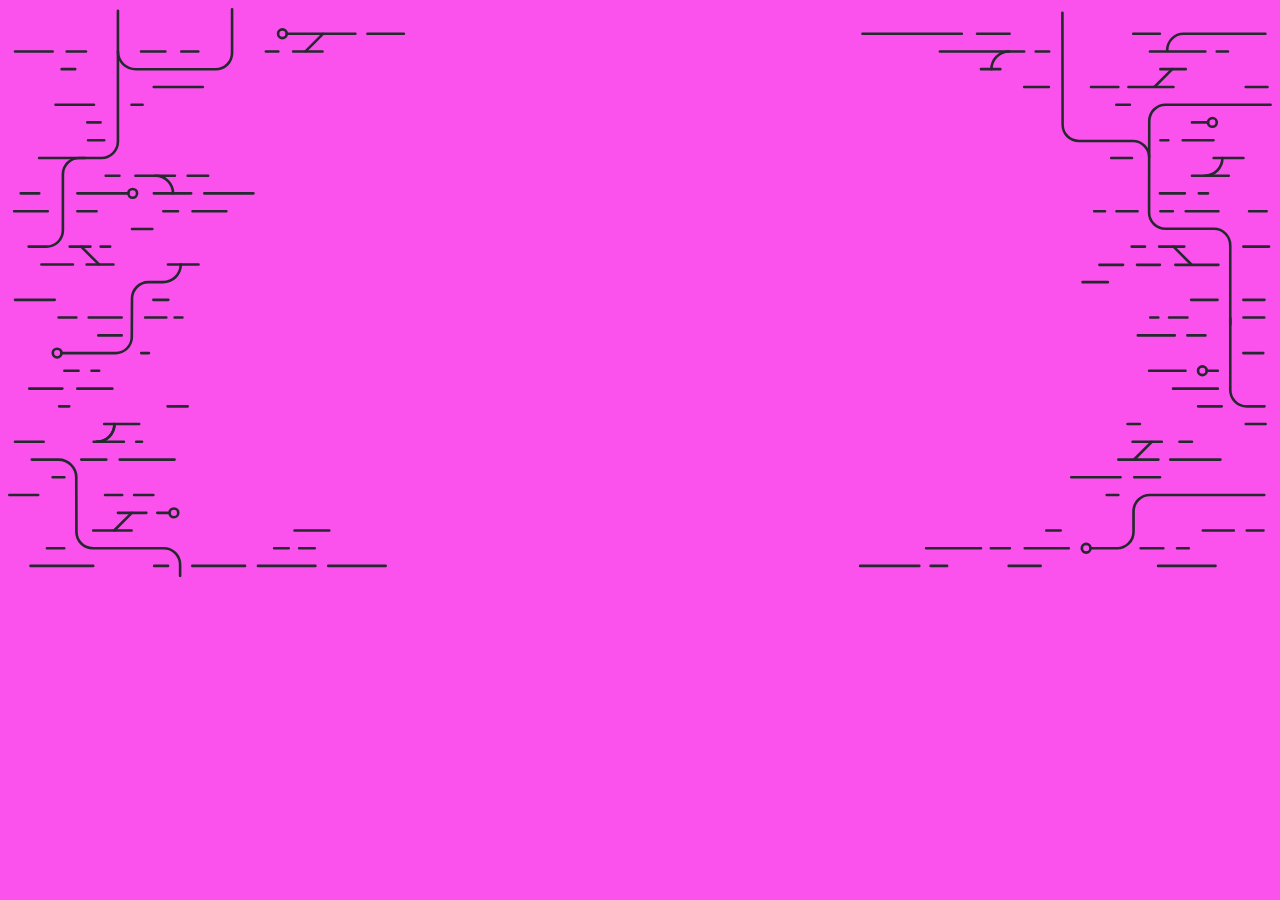
==== index.html @ 9a7858a4 "加入图片库" ====
<!DOCTYPE html>
<html lang="en">
<head>
    <meta charset="UTF-8">
    <meta name="viewport" content="width=device-width, initial-scale=1.0">
    <meta http-equiv="X-UA-Compatible" content="ie=edge">
    <title>Document</title>
    <style type="text/css">
        body{
            background-color: rgba(250, 44, 233, 0.822);
        }
    </style>
</head>
<body>
    <svg xmlns="http://www.w3.org/2000/svg" viewBox="0 0 1451.15 653.44"><path d="M101.96 499.47a1.5 1.5 0 1 1 0-3 18.74 18.74 0 0 0 18.72-18.72 1.5 1.5 0 0 1 3 0 21.75 21.75 0 0 1-21.72 21.72zM44.25 275.45H23.71a1.5 1.5 0 1 1 0-3h20.54a17.3 17.3 0 0 0 17.28-17.28v-64.24a20.3 20.3 0 0 1 20.28-20.28h25.63a17.3 17.3 0 0 0 17.28-17.28V3.16a1.5 1.5 0 0 1 3 0v150.23a20.3 20.3 0 0 1-20.28 20.28H81.8a17.3 17.3 0 0 0-17.28 17.28v64.24a20.3 20.3 0 0 1-20.27 20.26zM223.65 92.26h-56.28a1.5 1.5 0 1 1 0-3h56.28a1.5 1.5 0 0 1 0 3z" fill="#24292e"/><path d="M98.74 112.56H54.61a1.5 1.5 0 0 1 0-3h44.13a1.5 1.5 0 1 1 0 3zM154.55 112.56H141.8a1.5 1.5 0 1 1 0-3h12.75a1.5 1.5 0 1 1 0 3zM51.26 51.43H8.07a1.5 1.5 0 0 1-1.5-1.5 1.5 1.5 0 0 1 1.5-1.5h43.19a1.5 1.5 0 1 1 0 3zM89.55 51.43H67.37a1.5 1.5 0 1 1 0-3h22.18a1.5 1.5 0 0 1 0 3zM180.69 51.43h-27.88a1.5 1.5 0 1 1 0-3h27.88a1.5 1.5 0 0 1 0 3zM218.48 51.43h-19.51a1.5 1.5 0 1 1 0-3h19.51a1.5 1.5 0 0 1 0 3zM310.34 51.43h-14.27a1.5 1.5 0 1 1 0-3h14.29a1.5 1.5 0 1 1-.02 3zM361.07 51.43h-33.68a1.5 1.5 0 1 1 0-3h33.68a1.5 1.5 0 1 1 0 3zM77.12 71.73H61.61a1.5 1.5 0 0 1 0-3h15.51a1.5 1.5 0 1 1 0 3zM110.45 153.39h-18.5a1.5 1.5 0 1 1 0-3h18.5a1.5 1.5 0 0 1 0 3zM88.38 173.69H35.69a1.5 1.5 0 1 1 0-3h52.69a1.5 1.5 0 0 1 0 3zM106.26 132.86H91.07a1.5 1.5 0 0 1 0-3h15.19a1.5 1.5 0 0 1 0 3zM45.64 234.85H7.07a1.5 1.5 0 0 1-1.5-1.5 1.5 1.5 0 0 1 1.5-1.5h38.6a1.5 1.5 0 0 1-.03 3zM101.67 234.85h-22a1.5 1.5 0 1 1 0-3h22a1.5 1.5 0 0 1 0 3zM195.15 234.85h-16.83a1.5 1.5 0 0 1 0-3h16.83a1.5 1.5 0 0 1 0 3zM250.71 234.85h-38.83a1.5 1.5 0 1 1 0-3h38.82a1.5 1.5 0 1 1 .01 3zM165.67 255.15h-23.32a1.5 1.5 0 0 1 0-3h23.32a1.5 1.5 0 0 1 0 3zM127.91 194.02h-15.73a1.5 1.5 0 1 1 0-3h15.73a1.5 1.5 0 1 1 0 3zM191.63 194.02H146.3a1.5 1.5 0 0 1 0-3h45.33a1.5 1.5 0 1 1 0 3zM229.76 194.02H206.3a1.5 1.5 0 0 1 0-3h23.46a1.5 1.5 0 1 1 0 3zM138.16 214.32H79.62a1.5 1.5 0 1 1 0-3h58.54a1.5 1.5 0 1 1 0 3zM210.29 214.32h-42.85a1.5 1.5 0 1 1 0-3h42.85a1.5 1.5 0 0 1 0 3zM281.78 214.32H225.4a1.5 1.5 0 0 1 0-3h56.37a1.5 1.5 0 1 1 .01 3zM35.86 214.32H14.58a1.5 1.5 0 0 1 0-3h21.28a1.5 1.5 0 1 1 0 3zM74.54 295.98H38.37a1.5 1.5 0 0 1 0-3h36.17a1.5 1.5 0 0 1 0 3zM121.07 295.98H90.3a1.5 1.5 0 0 1 0-3h30.77a1.5 1.5 0 1 1 0 3zM218.74 295.98h-35.08a1.5 1.5 0 0 1 0-3h35.08a1.5 1.5 0 1 1 0 3zM94.68 275.45H70.85a1.5 1.5 0 1 1 0-3h23.83a1.5 1.5 0 0 1 0 3zM117.32 275.45h-11a1.5 1.5 0 0 1 0-3h11a1.5 1.5 0 0 1 0 3zM130.51 377.41h-26.8a1.5 1.5 0 0 1 0-3h26.81a1.5 1.5 0 0 1-.01 3zM161.82 397.71h-8.86a1.5 1.5 0 1 1 0-3h8.86a1.5 1.5 0 0 1 0 3zM53.64 336.58H8.07a1.5 1.5 0 0 1-1.5-1.5 1.5 1.5 0 0 1 1.5-1.5h45.6a1.5 1.5 0 1 1-.03 3zM184.07 336.58h-17.2a1.5 1.5 0 0 1 0-3h17.2a1.5 1.5 0 1 1 0 3zM78.46 356.88H58.07a1.5 1.5 0 1 1 0-3h20.39a1.5 1.5 0 1 1 0 3zM130.51 356.88H92.65a1.5 1.5 0 1 1 0-3h37.86a1.5 1.5 0 0 1 0 3zM181.73 356.88h-24.27a1.5 1.5 0 1 1 0-3h24.27a1.5 1.5 0 0 1 0 3zM200.26 356.88h-9a1.5 1.5 0 0 1 0-3h9a1.5 1.5 0 1 1 0 3zM119.81 438.54H79.58a1.5 1.5 0 0 1 0-3h40.23a1.5 1.5 0 0 1 0 3zM62.41 438.43h-38a1.5 1.5 0 0 1 0-3h38a1.5 1.5 0 0 1 0 3zM70.34 458.84H58.7a1.5 1.5 0 0 1 0-3h11.64a1.5 1.5 0 1 1 0 3zM206.3 458.84h-23.06a1.5 1.5 0 0 1 0-3h23.07a1.5 1.5 0 0 1-.01 3zM80.98 418.01H64.73a1.5 1.5 0 0 1 0-3h16.25a1.5 1.5 0 1 1 0 3zM104.64 418.01h-8.76a1.5 1.5 0 1 1 0-3h8.76a1.5 1.5 0 0 1 0 3zM197.62 653.43a1.5 1.5 0 0 1-1.5-1.5v-13a17.29 17.29 0 0 0-17.27-17.23l-81.4.08a20.28 20.28 0 0 1-20.38-20.18l-.19-57v-5.72A18.87 18.87 0 0 0 58.07 520H27.3a1.5 1.5 0 0 1 0-3h30.77a21.88 21.88 0 0 1 21.85 21.85v5.71l.19 57a17.28 17.28 0 0 0 17.27 17.24l81.4-.08a20.3 20.3 0 0 1 20.29 20.25v13a1.5 1.5 0 0 1-1.5 1.5zM112.87 520H84.14a1.5 1.5 0 1 1 0-3h28.73a1.5 1.5 0 0 1 0 3zM191.22 520h-63a1.5 1.5 0 0 1 0-3h63a1.5 1.5 0 1 1 0 3z" fill="#24292e"/><path d="M64.73 540.3H51.26a1.5 1.5 0 1 1 0-3h13.47a1.5 1.5 0 1 1 0 3zM150.62 479.17h-40.18a1.5 1.5 0 1 1 0-3h40.18a1.5 1.5 0 0 1 0 3zM40.97 499.47H8.07a1.5 1.5 0 0 1-1.5-1.5 1.5 1.5 0 0 1 1.5-1.5h32.9a1.5 1.5 0 1 1 0 3zM133.07 499.47H98.34a1.5 1.5 0 0 1 0-3h34.73a1.5 1.5 0 0 1 0 3zM153.87 499.47h-6.68a1.5 1.5 0 0 1 0-3h6.68a1.5 1.5 0 0 1 0 3zM158.85 581.09h-32.63a1.5 1.5 0 0 1 0-3h32.63a1.5 1.5 0 0 1 0 3zM184.94 581.09H171.4a1.5 1.5 0 1 1 0-3h13.54a1.5 1.5 0 1 1 0 3zM141.9 601.43H97.84a1.5 1.5 0 1 1 0-3h44.06a1.5 1.5 0 1 1 0 3zM34.62 560.6H1.5a1.5 1.5 0 0 1-1.5-1.5 1.5 1.5 0 0 1 1.5-1.5h33.12a1.5 1.5 0 0 1 0 3zM131.07 560.6h-19.61a1.5 1.5 0 0 1 0-3h19.61a1.5 1.5 0 1 1 0 3zM166.89 560.6h-22.11a1.5 1.5 0 1 1 0-3h22.11a1.5 1.5 0 1 1 0 3zM368.85 601.43h-39.86a1.5 1.5 0 1 1 0-3h39.86a1.5 1.5 0 0 1 0 3zM1338.07 92.26h-51.7a1.5 1.5 0 0 1 0-3h51.7a1.5 1.5 0 1 1 0 3zM1274.74 92.26h-31.33a1.5 1.5 0 0 1 0-3h31.33a1.5 1.5 0 0 1 0 3zM1194.99 92.26h-28.34a1.5 1.5 0 0 1 0-3h28.34a1.5 1.5 0 0 1 0 3zM1445.98 92.26h-24.91a1.5 1.5 0 0 1 0-3h24.94a1.5 1.5 0 1 1-.03 3zM1288.07 112.56h-15.6a1.5 1.5 0 0 1 0-3h15.6a1.5 1.5 0 0 1 0 3zM1374.64 51.43h-63.57a1.5 1.5 0 0 1 0-3h63.58a1.5 1.5 0 0 1-.01 3zM1195.33 51.43h-15.44a1.5 1.5 0 1 1 0-3h15.44a1.5 1.5 0 1 1 0 3zM1166.64 51.43h-96.75a1.5 1.5 0 1 1 0-3h96.75a1.5 1.5 0 0 1 0 3zM1400.65 51.43h-12.89a1.5 1.5 0 0 1 0-3h12.89a1.5 1.5 0 0 1 0 3zM1139.32 71.73h-22.25a1.5 1.5 0 1 1 0-3h22.27a1.5 1.5 0 0 1-.02 3zM1352.16 71.73h-29.09a1.5 1.5 0 0 1 0-3h29.09a1.5 1.5 0 0 1 0 3zM1322.48 31.09h-30.62a1.5 1.5 0 1 1 0-3h30.62a1.5 1.5 0 1 1 0 3zM1149.9 31.09h-37.33a1.5 1.5 0 1 1 0-3h37.32a1.5 1.5 0 0 1 .01 3zM1095.07 31.09h-114a1.5 1.5 0 0 1 0-3h114a1.5 1.5 0 1 1 0 3zM398.78 31.09h-78.71a1.5 1.5 0 1 1 0-3h78.74a1.5 1.5 0 1 1-.03 3zM454.5 31.09h-41.81a1.5 1.5 0 0 1 0-3h41.81a1.5 1.5 0 1 1 0 3zM1332.14 153.39h-9.07a1.5 1.5 0 1 1 0-3h9.07a1.5 1.5 0 0 1 0 3zM1383.99 153.39h-35.28a1.5 1.5 0 0 1 0-3h35.28a1.5 1.5 0 0 1 0 3zM1290.45 173.69h-23.81a1.5 1.5 0 0 1 0-3h23.81a1.5 1.5 0 0 1 0 3zM1418.42 173.69h-34.26a1.5 1.5 0 0 1 0-3h34.26a1.5 1.5 0 1 1 0 3zM1377.74 132.86h-18.43a1.5 1.5 0 0 1 0-3h18.43a1.5 1.5 0 0 1 0 3zM1259.49 234.85h-12.42a1.5 1.5 0 0 1 0-3h12.42a1.5 1.5 0 0 1 0 3zM1296.83 234.85h-24.17a1.5 1.5 0 0 1 0-3h24.17a1.5 1.5 0 0 1 0 3zM1337.32 234.85h-14.25a1.5 1.5 0 1 1 0-3h14.25a1.5 1.5 0 0 1 0 3zM1389.65 234.85h-37.49a1.5 1.5 0 0 1 0-3h37.49a1.5 1.5 0 1 1 0 3zM1445.01 234.85h-20.13a1.5 1.5 0 0 1 0-3h20.13a1.5 1.5 0 1 1 0 3zM1401.57 194.02h-42.27a1.5 1.5 0 0 1 0-3h42.27a1.5 1.5 0 1 1 0 3zM1351.16 214.32h-28.68a1.5 1.5 0 1 1 0-3h28.68a1.5 1.5 0 0 1 0 3zM1377.74 214.32h-10.55a1.5 1.5 0 0 1 0-3h10.55a1.5 1.5 0 0 1 0 3zM1280.18 296.36h-27.11a1.5 1.5 0 1 1 0-3h27.08a1.5 1.5 0 0 1 .03 3zM1322.48 296.36h-26.22a1.5 1.5 0 1 1 0-3h26.22a1.5 1.5 0 1 1 0 3zM1389.65 296.36h-49.43a1.5 1.5 0 1 1 0-3h49.43a1.5 1.5 0 0 1 0 3zM1262.71 316.28h-29a1.5 1.5 0 0 1 0-3h29a1.5 1.5 0 0 1 0 3zM1442.54 336.54h-24.22a1.5 1.5 0 0 1 0-3h24.22a1.5 1.5 0 0 1 0 3zM1305.32 275.45h-15.25a1.5 1.5 0 0 1 0-3h15.2a1.5 1.5 0 0 1 .05 3zM1350.5 275.45h-28.87a1.5 1.5 0 0 1 0-3h28.87a1.5 1.5 0 0 1 0 3zM1447.81 275.45h-29.5a1.5 1.5 0 0 1 0-3h29.5a1.5 1.5 0 0 1 0 3zM1339.57 377.41h-42.4a1.5 1.5 0 0 1 0-3h42.4a1.5 1.5 0 0 1 0 3zM1374.78 377.41h-20.71a1.5 1.5 0 0 1 0-3h20.68a1.5 1.5 0 1 1 .03 3zM1441.13 397.71h-22.82a1.5 1.5 0 0 1 0-3h22.82a1.5 1.5 0 0 1 0 3zM1388.65 336.58h-30.35a1.5 1.5 0 0 1 0-3h30.35a1.5 1.5 0 0 1 0 3zM1320.65 356.88h-9.19a1.5 1.5 0 0 1 0-3h9.19a1.5 1.5 0 0 1 0 3zM1354.07 356.88h-21.12a1.5 1.5 0 1 1 0-3h21.12a1.5 1.5 0 0 1 0 3zM1442.29 356.88h-23.87a1.5 1.5 0 1 1 0-3h23.87a1.5 1.5 0 0 1 0 3zM1388.95 438.54h-51.34a1.5 1.5 0 0 1 0-3h51.34a1.5 1.5 0 1 1 0 3zM1393.47 458.84h-27.12a1.5 1.5 0 1 1 0-3h27.12a1.5 1.5 0 0 1 0 3zM1351.91 418.01h-41.84a1.5 1.5 0 0 1 0-3h41.84a1.5 1.5 0 1 1 0 3zM1388.95 418.01h-12.64a1.5 1.5 0 1 1 0-3h12.64a1.5 1.5 0 0 1 0 3zM1320.75 520h-46a1.5 1.5 0 1 1 0-3h46a1.5 1.5 0 0 1 0 3zM1392 520h-57.61a1.5 1.5 0 0 1 0-3H1392a1.5 1.5 0 1 1 0 3zM1277.3 540.3h-56.59a1.5 1.5 0 1 1 0-3h56.59a1.5 1.5 0 1 1 0 3zM1322.71 540.3h-29.64a1.5 1.5 0 1 1 0-3h29.62a1.5 1.5 0 1 1 .02 3zM1299.49 479.17h-14.12a1.5 1.5 0 1 1 0-3h14.12a1.5 1.5 0 0 1 0 3zM1443.9 479.17h-22.83a1.5 1.5 0 1 1 0-3h22.86a1.5 1.5 0 0 1-.03 3zM1324.68 499.47h-33.55a1.5 1.5 0 0 1 0-3h33.55a1.5 1.5 0 0 1 0 3zM1359.3 499.47h-14.33a1.5 1.5 0 0 1 0-3h14.33a1.5 1.5 0 0 1 0 3zM1208.59 601.43h-16.52a1.5 1.5 0 0 1 0-3h16.5a1.5 1.5 0 1 1 .02 3zM1407.36 601.43h-35.58a1.5 1.5 0 1 1 0-3h35.58a1.5 1.5 0 1 1 0 3zM1441.42 601.43h-19.19a1.5 1.5 0 0 1 0-3h19.19a1.5 1.5 0 1 1 0 3zM1355.64 621.73h-13.44a1.5 1.5 0 1 1 0-3h13.44a1.5 1.5 0 1 1 0 3zM1326.39 621.73h-26a1.5 1.5 0 1 1 0-3h26a1.5 1.5 0 1 1 0 3zM1150.21 621.73h-21.79a1.5 1.5 0 1 1 0-3h21.79a1.5 1.5 0 0 1 0 3zM1117.07 621.73h-63a1.5 1.5 0 1 1 0-3h63a1.5 1.5 0 1 1 0 3zM1217.85 621.73h-50.52a1.5 1.5 0 1 1 0-3h50.52a1.5 1.5 0 1 1 0 3zM1386.32 642.04h-65.94a1.5 1.5 0 1 1 0-3h65.94a1.5 1.5 0 0 1 0 3zM1185.57 642.04h-36.65a1.5 1.5 0 1 1 0-3h36.65a1.5 1.5 0 0 1 0 3zM1078.15 642.04h-18.87a1.5 1.5 0 1 1 0-3h18.87a1.5 1.5 0 1 1 0 3zM1046.23 642.04h-67.87a1.5 1.5 0 1 1 0-3h67.88a1.5 1.5 0 1 1-.01 3zM322.25 621.73h-16.67a1.5 1.5 0 1 1 0-3h16.66a1.5 1.5 0 0 1 .01 3zM64.52 621.73H44.69a1.5 1.5 0 1 1 0-3h19.83a1.5 1.5 0 1 1 0 3zM352.14 621.73h-17.81a1.5 1.5 0 1 1 0-3h17.81a1.5 1.5 0 0 1 0 3zM352.92 642.04h-65.94a1.5 1.5 0 0 1 0-3h65.94a1.5 1.5 0 1 1 0 3zM272.17 642.04h-60.53a1.5 1.5 0 0 1 0-3h60.53a1.5 1.5 0 0 1 0 3zM183.71 642.04h-15.86a1.5 1.5 0 0 1 0-3h15.85a1.5 1.5 0 1 1 .01 3zM97.84 642.04h-72a1.5 1.5 0 1 1 0-3h72a1.5 1.5 0 0 1 0 3zM433.59 642.04h-65.86a1.5 1.5 0 1 1 0-3h65.86a1.5 1.5 0 1 1 0 3zM1274.74 560.6h-13.29a1.5 1.5 0 1 1 0-3h13.29a1.5 1.5 0 1 1 0 3zM1273.43 621.73h-30.42a1.5 1.5 0 0 1 0-3h30.42a17.3 17.3 0 0 0 17.28-17.28v-23.58a20.3 20.3 0 0 1 20.28-20.28h131.3a1.5 1.5 0 1 1 0 3h-131.3a17.3 17.3 0 0 0-17.28 17.28v23.58a20.3 20.3 0 0 1-20.28 20.28zM146.65 71.84a21.94 21.94 0 0 1-21.93-21.91 1.5 1.5 0 0 1 3 0 18.93 18.93 0 0 0 18.91 18.91h91.84a17.3 17.3 0 0 0 17.28-17.28v-50a1.5 1.5 0 0 1 3 0v50a20.3 20.3 0 0 1-20.28 20.28h-87.45z" fill="#24292e"/><path d="M190.48 586.14a6.51 6.51 0 1 1 6.51-6.51 6.52 6.52 0 0 1-6.51 6.51zm0-10a3.51 3.51 0 1 0 3.51 3.51 3.51 3.51 0 0 0-3.51-3.56zM56.42 402.72a6.51 6.51 0 1 1 6.51-6.51 6.52 6.52 0 0 1-6.51 6.51zm0-10a3.51 3.51 0 1 0 3.51 3.51 3.51 3.51 0 0 0-3.51-3.52zM143.17 219.33a6.51 6.51 0 1 1 6.51-6.51 6.52 6.52 0 0 1-6.51 6.51zm0-10a3.51 3.51 0 1 0 3.51 3.51 3.51 3.51 0 0 0-3.51-3.53zM104.48 295.89a1.5 1.5 0 0 1-1.06-.44l-20.4-20.36a1.5 1.5 0 0 1 2.12-2.12l20.4 20.4a1.5 1.5 0 0 1-1.06 2.52zM341.53 51.22a1.5 1.5 0 0 1-1.06-2.56l20.1-20.1a1.5 1.5 0 0 1 2.12 2.12l-20.1 20.1a1.5 1.5 0 0 1-1.06.44zM1358.3 295.67a1.5 1.5 0 0 1-1.06-.44l-20.17-20.22a1.5 1.5 0 0 1 2.12-2.12l20.22 20.22a1.5 1.5 0 0 1-1.11 2.56zM1316.45 91.95a1.5 1.5 0 0 1-1.06-2.56l20.22-20.22a1.5 1.5 0 0 1 2.12 2.12l-20.22 20.22a1.5 1.5 0 0 1-1.06.44zM1292.87 519.84a1.5 1.5 0 0 1-1.06-2.56l20.26-20.19a1.5 1.5 0 0 1 2.12 2.12l-20.22 20.22a1.5 1.5 0 0 1-1.1.41zM121.87 601.35a1.5 1.5 0 0 1-1.06-2.56l20.26-20.22a1.5 1.5 0 1 1 2.12 2.12l-20.22 20.22a1.5 1.5 0 0 1-1.1.44z" fill="#24292e"/><path d="M123.45 397.71h-62a1.5 1.5 0 0 1 0-3h62a17 17 0 0 0 17.19-17.11l.22-44.1a20.28 20.28 0 0 1 20.27-20.22H178a18.85 18.85 0 0 0 18.85-18.8 1.5 1.5 0 0 1 3 0 21.85 21.85 0 0 1-21.85 21.8h-16.86a17.28 17.28 0 0 0-17.28 17.24l-.22 44.09a20.17 20.17 0 0 1-20.19 20.1zM102.14 499.47a1.5 1.5 0 1 1 0-3 18.67 18.67 0 0 0 18.58-18.72 1.5 1.5 0 0 1 3 0 21.68 21.68 0 0 1-21.58 21.72zM315.07 36.09a6.51 6.51 0 1 1 6.51-6.51 6.52 6.52 0 0 1-6.51 6.51zm0-10a3.51 3.51 0 1 0 3.51 3.51 3.51 3.51 0 0 0-3.51-3.51zM1382.75 137.87a6.51 6.51 0 1 1 6.51-6.51 6.52 6.52 0 0 1-6.51 6.51zm0-10a3.51 3.51 0 1 0 3.51 3.51 3.51 3.51 0 0 0-3.51-3.53zM1371.28 423.02a6.51 6.51 0 1 1 6.51-6.51 6.51 6.51 0 0 1-6.51 6.51zm0-10a3.51 3.51 0 1 0 3.51 3.51 3.51 3.51 0 0 0-3.51-3.52zM1237.84 626.74a6.51 6.51 0 1 1 6.51-6.51 6.52 6.52 0 0 1-6.51 6.51zm0-10a3.51 3.51 0 1 0 3.51 3.51 3.51 3.51 0 0 0-3.51-3.52zM1374.07 194.02a1.5 1.5 0 0 1 0-3 18.74 18.74 0 0 0 18.72-18.72 1.5 1.5 0 0 1 3 0 21.75 21.75 0 0 1-21.72 21.72zM1129.07 71.68a1.5 1.5 0 0 1-1.5-1.5 21.77 21.77 0 0 1 21.75-21.75 1.5 1.5 0 1 1 0 3 18.77 18.77 0 0 0-18.75 18.75 1.5 1.5 0 0 1-1.5 1.5zM1330.86 49.86a1.5 1.5 0 0 1-1.5-1.5 20.28 20.28 0 0 1 20.27-20.23h94a1.5 1.5 0 0 1 0 3h-94a17.28 17.28 0 0 0-17.32 17.24 1.5 1.5 0 0 1-1.45 1.49zM1442.54 458.84h-20.47a20.3 20.3 0 0 1-20.28-20.28v-82.25a1.5 1.5 0 0 1 3 0v82.25a17.3 17.3 0 0 0 17.28 17.28h20.48a1.5 1.5 0 0 1-.01 3zM1310.21 172.9a1.5 1.5 0 0 1-1.5-1.5 17.27 17.27 0 0 0-17.27-17.23l-61.82.08a20.3 20.3 0 0 1-20.27-20.23l-.28-128.52a1.5 1.5 0 0 1 1.5-1.5 1.5 1.5 0 0 1 1.5 1.5l.19 128.52a17.29 17.29 0 0 0 17.27 17.23l61.82-.08a20.28 20.28 0 0 1 20.27 20.23 1.5 1.5 0 0 1-1.5 1.5z" fill="#24292e"/><path d="M1403.28 364.88a1.5 1.5 0 0 1-1.5-1.5v-91.11A17.29 17.29 0 0 0 1384.5 255h-55.64a20.3 20.3 0 0 1-20.28-20.28v-7.26l.18-97.67a20.28 20.28 0 0 1 20.27-20.23l120.54.08a1.5 1.5 0 0 1 0 3l-120.54-.08a17.28 17.28 0 0 0-17.28 17.24l-.2 104.93a17.29 17.29 0 0 0 17.28 17.27h55.64a20.3 20.3 0 0 1 20.28 20.27v91.11a1.5 1.5 0 0 1-1.47 1.5zM189.47 214.24a1.5 1.5 0 0 1-1.5-1.5 18.74 18.74 0 0 0-18.72-18.72 1.5 1.5 0 0 1 0-3 21.75 21.75 0 0 1 21.72 21.72 1.5 1.5 0 0 1-1.5 1.5z" fill="#24292e"/></svg>
    
</body>
</html>
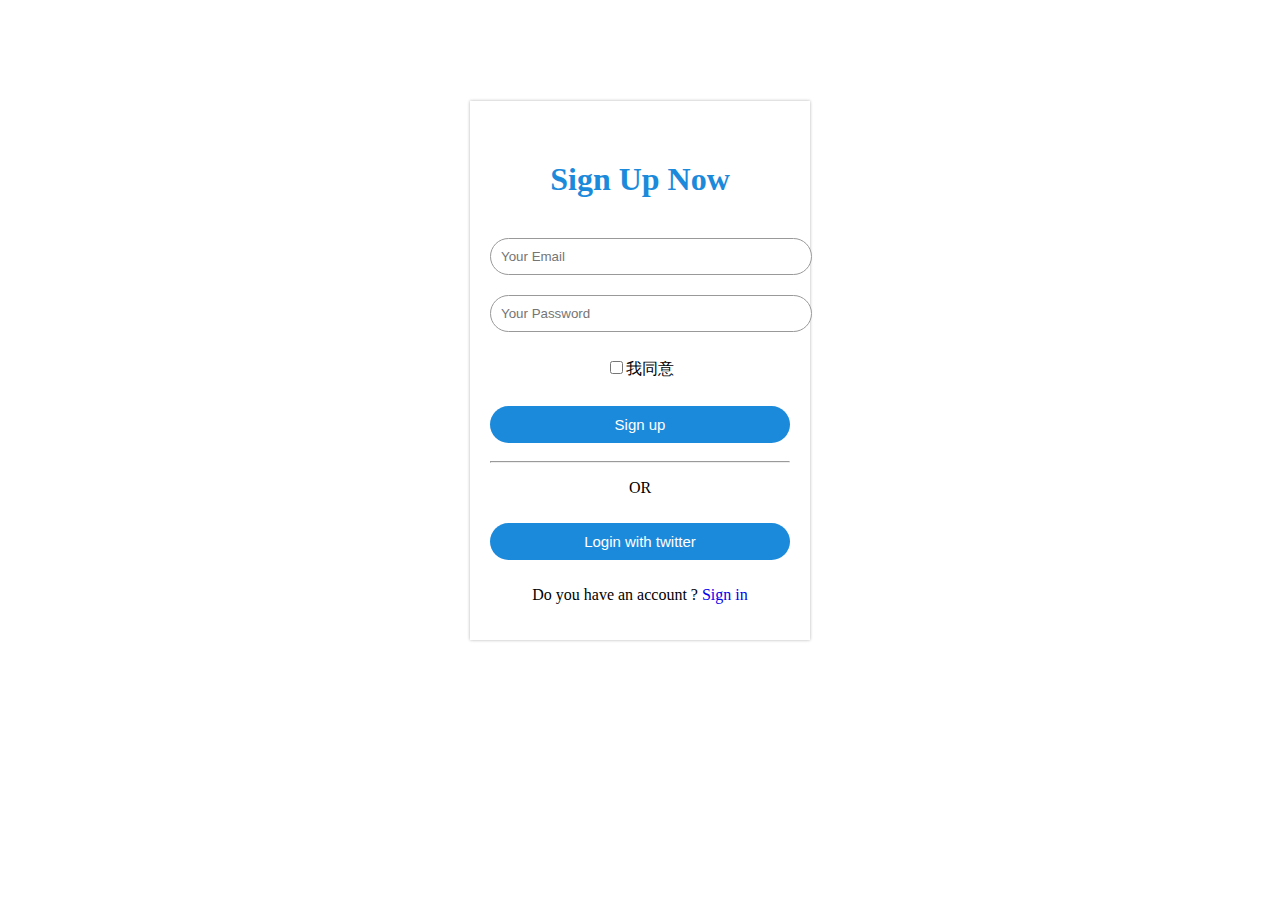
==== commit 0bb7d97e: "首页" ====
--- a/index.html
+++ b/index.html
@@ -1,18 +1,68 @@
-<!DOCTYPE html>
+<!doctype html>
 <html lang="en">
 <head>
     <meta charset="UTF-8">
-    <meta name="viewport" content="width=device-width, initial-scale=1.0">
+    <meta name="viewport"
+          content="width=device-width, user-scalable=no, initial-scale=1.0, maximum-scale=1.0, minimum-scale=1.0">
     <meta http-equiv="X-UA-Compatible" content="ie=edge">
     <title>Document</title>
-    <style type="text/css">
-        body{
-            background-color: rgba(250, 44, 233, 0.822);
+    <style>
+
+        .sign-up-form{
+            width: 300px;
+            box-shadow:0 0 3px 0 rgba(0,0,0,0.3);
+            background: #fff;
+            padding: 20px;
+            margin: 8% auto 0;
+            text-align: center;
+        }
+        .sign-up-form h1{
+            color: #1c8adb;
+            margin-bottom: 30px;
+        }
+        .input-box{
+            border-radius:20px ;
+            padding: 10px;
+            margin: 10px 0;
+            width: 100%;
+            border: 1px solid #999;
+
+        }
+        .sign-up-form a{
+            text-decoration: none;
+        }
+        button{
+            color: #fff;
+            width: 100%;
+            padding: 10px;
+            border-radius:20px ;
+            font-size: 15px;
+            margin: 10px 0;
+            border: none;
+            background-color: #1c8adb;
         }
     </style>
 </head>
 <body>
-    <svg xmlns="http://www.w3.org/2000/svg" viewBox="0 0 1451.15 653.44"><path d="M101.96 499.47a1.5 1.5 0 1 1 0-3 18.74 18.74 0 0 0 18.72-18.72 1.5 1.5 0 0 1 3 0 21.75 21.75 0 0 1-21.72 21.72zM44.25 275.45H23.71a1.5 1.5 0 1 1 0-3h20.54a17.3 17.3 0 0 0 17.28-17.28v-64.24a20.3 20.3 0 0 1 20.28-20.28h25.63a17.3 17.3 0 0 0 17.28-17.28V3.16a1.5 1.5 0 0 1 3 0v150.23a20.3 20.3 0 0 1-20.28 20.28H81.8a17.3 17.3 0 0 0-17.28 17.28v64.24a20.3 20.3 0 0 1-20.27 20.26zM223.65 92.26h-56.28a1.5 1.5 0 1 1 0-3h56.28a1.5 1.5 0 0 1 0 3z" fill="#24292e"/><path d="M98.74 112.56H54.61a1.5 1.5 0 0 1 0-3h44.13a1.5 1.5 0 1 1 0 3zM154.55 112.56H141.8a1.5 1.5 0 1 1 0-3h12.75a1.5 1.5 0 1 1 0 3zM51.26 51.43H8.07a1.5 1.5 0 0 1-1.5-1.5 1.5 1.5 0 0 1 1.5-1.5h43.19a1.5 1.5 0 1 1 0 3zM89.55 51.43H67.37a1.5 1.5 0 1 1 0-3h22.18a1.5 1.5 0 0 1 0 3zM180.69 51.43h-27.88a1.5 1.5 0 1 1 0-3h27.88a1.5 1.5 0 0 1 0 3zM218.48 51.43h-19.51a1.5 1.5 0 1 1 0-3h19.51a1.5 1.5 0 0 1 0 3zM310.34 51.43h-14.27a1.5 1.5 0 1 1 0-3h14.29a1.5 1.5 0 1 1-.02 3zM361.07 51.43h-33.68a1.5 1.5 0 1 1 0-3h33.68a1.5 1.5 0 1 1 0 3zM77.12 71.73H61.61a1.5 1.5 0 0 1 0-3h15.51a1.5 1.5 0 1 1 0 3zM110.45 153.39h-18.5a1.5 1.5 0 1 1 0-3h18.5a1.5 1.5 0 0 1 0 3zM88.38 173.69H35.69a1.5 1.5 0 1 1 0-3h52.69a1.5 1.5 0 0 1 0 3zM106.26 132.86H91.07a1.5 1.5 0 0 1 0-3h15.19a1.5 1.5 0 0 1 0 3zM45.64 234.85H7.07a1.5 1.5 0 0 1-1.5-1.5 1.5 1.5 0 0 1 1.5-1.5h38.6a1.5 1.5 0 0 1-.03 3zM101.67 234.85h-22a1.5 1.5 0 1 1 0-3h22a1.5 1.5 0 0 1 0 3zM195.15 234.85h-16.83a1.5 1.5 0 0 1 0-3h16.83a1.5 1.5 0 0 1 0 3zM250.71 234.85h-38.83a1.5 1.5 0 1 1 0-3h38.82a1.5 1.5 0 1 1 .01 3zM165.67 255.15h-23.32a1.5 1.5 0 0 1 0-3h23.32a1.5 1.5 0 0 1 0 3zM127.91 194.02h-15.73a1.5 1.5 0 1 1 0-3h15.73a1.5 1.5 0 1 1 0 3zM191.63 194.02H146.3a1.5 1.5 0 0 1 0-3h45.33a1.5 1.5 0 1 1 0 3zM229.76 194.02H206.3a1.5 1.5 0 0 1 0-3h23.46a1.5 1.5 0 1 1 0 3zM138.16 214.32H79.62a1.5 1.5 0 1 1 0-3h58.54a1.5 1.5 0 1 1 0 3zM210.29 214.32h-42.85a1.5 1.5 0 1 1 0-3h42.85a1.5 1.5 0 0 1 0 3zM281.78 214.32H225.4a1.5 1.5 0 0 1 0-3h56.37a1.5 1.5 0 1 1 .01 3zM35.86 214.32H14.58a1.5 1.5 0 0 1 0-3h21.28a1.5 1.5 0 1 1 0 3zM74.54 295.98H38.37a1.5 1.5 0 0 1 0-3h36.17a1.5 1.5 0 0 1 0 3zM121.07 295.98H90.3a1.5 1.5 0 0 1 0-3h30.77a1.5 1.5 0 1 1 0 3zM218.74 295.98h-35.08a1.5 1.5 0 0 1 0-3h35.08a1.5 1.5 0 1 1 0 3zM94.68 275.45H70.85a1.5 1.5 0 1 1 0-3h23.83a1.5 1.5 0 0 1 0 3zM117.32 275.45h-11a1.5 1.5 0 0 1 0-3h11a1.5 1.5 0 0 1 0 3zM130.51 377.41h-26.8a1.5 1.5 0 0 1 0-3h26.81a1.5 1.5 0 0 1-.01 3zM161.82 397.71h-8.86a1.5 1.5 0 1 1 0-3h8.86a1.5 1.5 0 0 1 0 3zM53.64 336.58H8.07a1.5 1.5 0 0 1-1.5-1.5 1.5 1.5 0 0 1 1.5-1.5h45.6a1.5 1.5 0 1 1-.03 3zM184.07 336.58h-17.2a1.5 1.5 0 0 1 0-3h17.2a1.5 1.5 0 1 1 0 3zM78.46 356.88H58.07a1.5 1.5 0 1 1 0-3h20.39a1.5 1.5 0 1 1 0 3zM130.51 356.88H92.65a1.5 1.5 0 1 1 0-3h37.86a1.5 1.5 0 0 1 0 3zM181.73 356.88h-24.27a1.5 1.5 0 1 1 0-3h24.27a1.5 1.5 0 0 1 0 3zM200.26 356.88h-9a1.5 1.5 0 0 1 0-3h9a1.5 1.5 0 1 1 0 3zM119.81 438.54H79.58a1.5 1.5 0 0 1 0-3h40.23a1.5 1.5 0 0 1 0 3zM62.41 438.43h-38a1.5 1.5 0 0 1 0-3h38a1.5 1.5 0 0 1 0 3zM70.34 458.84H58.7a1.5 1.5 0 0 1 0-3h11.64a1.5 1.5 0 1 1 0 3zM206.3 458.84h-23.06a1.5 1.5 0 0 1 0-3h23.07a1.5 1.5 0 0 1-.01 3zM80.98 418.01H64.73a1.5 1.5 0 0 1 0-3h16.25a1.5 1.5 0 1 1 0 3zM104.64 418.01h-8.76a1.5 1.5 0 1 1 0-3h8.76a1.5 1.5 0 0 1 0 3zM197.62 653.43a1.5 1.5 0 0 1-1.5-1.5v-13a17.29 17.29 0 0 0-17.27-17.23l-81.4.08a20.28 20.28 0 0 1-20.38-20.18l-.19-57v-5.72A18.87 18.87 0 0 0 58.07 520H27.3a1.5 1.5 0 0 1 0-3h30.77a21.88 21.88 0 0 1 21.85 21.85v5.71l.19 57a17.28 17.28 0 0 0 17.27 17.24l81.4-.08a20.3 20.3 0 0 1 20.29 20.25v13a1.5 1.5 0 0 1-1.5 1.5zM112.87 520H84.14a1.5 1.5 0 1 1 0-3h28.73a1.5 1.5 0 0 1 0 3zM191.22 520h-63a1.5 1.5 0 0 1 0-3h63a1.5 1.5 0 1 1 0 3z" fill="#24292e"/><path d="M64.73 540.3H51.26a1.5 1.5 0 1 1 0-3h13.47a1.5 1.5 0 1 1 0 3zM150.62 479.17h-40.18a1.5 1.5 0 1 1 0-3h40.18a1.5 1.5 0 0 1 0 3zM40.97 499.47H8.07a1.5 1.5 0 0 1-1.5-1.5 1.5 1.5 0 0 1 1.5-1.5h32.9a1.5 1.5 0 1 1 0 3zM133.07 499.47H98.34a1.5 1.5 0 0 1 0-3h34.73a1.5 1.5 0 0 1 0 3zM153.87 499.47h-6.68a1.5 1.5 0 0 1 0-3h6.68a1.5 1.5 0 0 1 0 3zM158.85 581.09h-32.63a1.5 1.5 0 0 1 0-3h32.63a1.5 1.5 0 0 1 0 3zM184.94 581.09H171.4a1.5 1.5 0 1 1 0-3h13.54a1.5 1.5 0 1 1 0 3zM141.9 601.43H97.84a1.5 1.5 0 1 1 0-3h44.06a1.5 1.5 0 1 1 0 3zM34.62 560.6H1.5a1.5 1.5 0 0 1-1.5-1.5 1.5 1.5 0 0 1 1.5-1.5h33.12a1.5 1.5 0 0 1 0 3zM131.07 560.6h-19.61a1.5 1.5 0 0 1 0-3h19.61a1.5 1.5 0 1 1 0 3zM166.89 560.6h-22.11a1.5 1.5 0 1 1 0-3h22.11a1.5 1.5 0 1 1 0 3zM368.85 601.43h-39.86a1.5 1.5 0 1 1 0-3h39.86a1.5 1.5 0 0 1 0 3zM1338.07 92.26h-51.7a1.5 1.5 0 0 1 0-3h51.7a1.5 1.5 0 1 1 0 3zM1274.74 92.26h-31.33a1.5 1.5 0 0 1 0-3h31.33a1.5 1.5 0 0 1 0 3zM1194.99 92.26h-28.34a1.5 1.5 0 0 1 0-3h28.34a1.5 1.5 0 0 1 0 3zM1445.98 92.26h-24.91a1.5 1.5 0 0 1 0-3h24.94a1.5 1.5 0 1 1-.03 3zM1288.07 112.56h-15.6a1.5 1.5 0 0 1 0-3h15.6a1.5 1.5 0 0 1 0 3zM1374.64 51.43h-63.57a1.5 1.5 0 0 1 0-3h63.58a1.5 1.5 0 0 1-.01 3zM1195.33 51.43h-15.44a1.5 1.5 0 1 1 0-3h15.44a1.5 1.5 0 1 1 0 3zM1166.64 51.43h-96.75a1.5 1.5 0 1 1 0-3h96.75a1.5 1.5 0 0 1 0 3zM1400.65 51.43h-12.89a1.5 1.5 0 0 1 0-3h12.89a1.5 1.5 0 0 1 0 3zM1139.32 71.73h-22.25a1.5 1.5 0 1 1 0-3h22.27a1.5 1.5 0 0 1-.02 3zM1352.16 71.73h-29.09a1.5 1.5 0 0 1 0-3h29.09a1.5 1.5 0 0 1 0 3zM1322.48 31.09h-30.62a1.5 1.5 0 1 1 0-3h30.62a1.5 1.5 0 1 1 0 3zM1149.9 31.09h-37.33a1.5 1.5 0 1 1 0-3h37.32a1.5 1.5 0 0 1 .01 3zM1095.07 31.09h-114a1.5 1.5 0 0 1 0-3h114a1.5 1.5 0 1 1 0 3zM398.78 31.09h-78.71a1.5 1.5 0 1 1 0-3h78.74a1.5 1.5 0 1 1-.03 3zM454.5 31.09h-41.81a1.5 1.5 0 0 1 0-3h41.81a1.5 1.5 0 1 1 0 3zM1332.14 153.39h-9.07a1.5 1.5 0 1 1 0-3h9.07a1.5 1.5 0 0 1 0 3zM1383.99 153.39h-35.28a1.5 1.5 0 0 1 0-3h35.28a1.5 1.5 0 0 1 0 3zM1290.45 173.69h-23.81a1.5 1.5 0 0 1 0-3h23.81a1.5 1.5 0 0 1 0 3zM1418.42 173.69h-34.26a1.5 1.5 0 0 1 0-3h34.26a1.5 1.5 0 1 1 0 3zM1377.74 132.86h-18.43a1.5 1.5 0 0 1 0-3h18.43a1.5 1.5 0 0 1 0 3zM1259.49 234.85h-12.42a1.5 1.5 0 0 1 0-3h12.42a1.5 1.5 0 0 1 0 3zM1296.83 234.85h-24.17a1.5 1.5 0 0 1 0-3h24.17a1.5 1.5 0 0 1 0 3zM1337.32 234.85h-14.25a1.5 1.5 0 1 1 0-3h14.25a1.5 1.5 0 0 1 0 3zM1389.65 234.85h-37.49a1.5 1.5 0 0 1 0-3h37.49a1.5 1.5 0 1 1 0 3zM1445.01 234.85h-20.13a1.5 1.5 0 0 1 0-3h20.13a1.5 1.5 0 1 1 0 3zM1401.57 194.02h-42.27a1.5 1.5 0 0 1 0-3h42.27a1.5 1.5 0 1 1 0 3zM1351.16 214.32h-28.68a1.5 1.5 0 1 1 0-3h28.68a1.5 1.5 0 0 1 0 3zM1377.74 214.32h-10.55a1.5 1.5 0 0 1 0-3h10.55a1.5 1.5 0 0 1 0 3zM1280.18 296.36h-27.11a1.5 1.5 0 1 1 0-3h27.08a1.5 1.5 0 0 1 .03 3zM1322.48 296.36h-26.22a1.5 1.5 0 1 1 0-3h26.22a1.5 1.5 0 1 1 0 3zM1389.65 296.36h-49.43a1.5 1.5 0 1 1 0-3h49.43a1.5 1.5 0 0 1 0 3zM1262.71 316.28h-29a1.5 1.5 0 0 1 0-3h29a1.5 1.5 0 0 1 0 3zM1442.54 336.54h-24.22a1.5 1.5 0 0 1 0-3h24.22a1.5 1.5 0 0 1 0 3zM1305.32 275.45h-15.25a1.5 1.5 0 0 1 0-3h15.2a1.5 1.5 0 0 1 .05 3zM1350.5 275.45h-28.87a1.5 1.5 0 0 1 0-3h28.87a1.5 1.5 0 0 1 0 3zM1447.81 275.45h-29.5a1.5 1.5 0 0 1 0-3h29.5a1.5 1.5 0 0 1 0 3zM1339.57 377.41h-42.4a1.5 1.5 0 0 1 0-3h42.4a1.5 1.5 0 0 1 0 3zM1374.78 377.41h-20.71a1.5 1.5 0 0 1 0-3h20.68a1.5 1.5 0 1 1 .03 3zM1441.13 397.71h-22.82a1.5 1.5 0 0 1 0-3h22.82a1.5 1.5 0 0 1 0 3zM1388.65 336.58h-30.35a1.5 1.5 0 0 1 0-3h30.35a1.5 1.5 0 0 1 0 3zM1320.65 356.88h-9.19a1.5 1.5 0 0 1 0-3h9.19a1.5 1.5 0 0 1 0 3zM1354.07 356.88h-21.12a1.5 1.5 0 1 1 0-3h21.12a1.5 1.5 0 0 1 0 3zM1442.29 356.88h-23.87a1.5 1.5 0 1 1 0-3h23.87a1.5 1.5 0 0 1 0 3zM1388.95 438.54h-51.34a1.5 1.5 0 0 1 0-3h51.34a1.5 1.5 0 1 1 0 3zM1393.47 458.84h-27.12a1.5 1.5 0 1 1 0-3h27.12a1.5 1.5 0 0 1 0 3zM1351.91 418.01h-41.84a1.5 1.5 0 0 1 0-3h41.84a1.5 1.5 0 1 1 0 3zM1388.95 418.01h-12.64a1.5 1.5 0 1 1 0-3h12.64a1.5 1.5 0 0 1 0 3zM1320.75 520h-46a1.5 1.5 0 1 1 0-3h46a1.5 1.5 0 0 1 0 3zM1392 520h-57.61a1.5 1.5 0 0 1 0-3H1392a1.5 1.5 0 1 1 0 3zM1277.3 540.3h-56.59a1.5 1.5 0 1 1 0-3h56.59a1.5 1.5 0 1 1 0 3zM1322.71 540.3h-29.64a1.5 1.5 0 1 1 0-3h29.62a1.5 1.5 0 1 1 .02 3zM1299.49 479.17h-14.12a1.5 1.5 0 1 1 0-3h14.12a1.5 1.5 0 0 1 0 3zM1443.9 479.17h-22.83a1.5 1.5 0 1 1 0-3h22.86a1.5 1.5 0 0 1-.03 3zM1324.68 499.47h-33.55a1.5 1.5 0 0 1 0-3h33.55a1.5 1.5 0 0 1 0 3zM1359.3 499.47h-14.33a1.5 1.5 0 0 1 0-3h14.33a1.5 1.5 0 0 1 0 3zM1208.59 601.43h-16.52a1.5 1.5 0 0 1 0-3h16.5a1.5 1.5 0 1 1 .02 3zM1407.36 601.43h-35.58a1.5 1.5 0 1 1 0-3h35.58a1.5 1.5 0 1 1 0 3zM1441.42 601.43h-19.19a1.5 1.5 0 0 1 0-3h19.19a1.5 1.5 0 1 1 0 3zM1355.64 621.73h-13.44a1.5 1.5 0 1 1 0-3h13.44a1.5 1.5 0 1 1 0 3zM1326.39 621.73h-26a1.5 1.5 0 1 1 0-3h26a1.5 1.5 0 1 1 0 3zM1150.21 621.73h-21.79a1.5 1.5 0 1 1 0-3h21.79a1.5 1.5 0 0 1 0 3zM1117.07 621.73h-63a1.5 1.5 0 1 1 0-3h63a1.5 1.5 0 1 1 0 3zM1217.85 621.73h-50.52a1.5 1.5 0 1 1 0-3h50.52a1.5 1.5 0 1 1 0 3zM1386.32 642.04h-65.94a1.5 1.5 0 1 1 0-3h65.94a1.5 1.5 0 0 1 0 3zM1185.57 642.04h-36.65a1.5 1.5 0 1 1 0-3h36.65a1.5 1.5 0 0 1 0 3zM1078.15 642.04h-18.87a1.5 1.5 0 1 1 0-3h18.87a1.5 1.5 0 1 1 0 3zM1046.23 642.04h-67.87a1.5 1.5 0 1 1 0-3h67.88a1.5 1.5 0 1 1-.01 3zM322.25 621.73h-16.67a1.5 1.5 0 1 1 0-3h16.66a1.5 1.5 0 0 1 .01 3zM64.52 621.73H44.69a1.5 1.5 0 1 1 0-3h19.83a1.5 1.5 0 1 1 0 3zM352.14 621.73h-17.81a1.5 1.5 0 1 1 0-3h17.81a1.5 1.5 0 0 1 0 3zM352.92 642.04h-65.94a1.5 1.5 0 0 1 0-3h65.94a1.5 1.5 0 1 1 0 3zM272.17 642.04h-60.53a1.5 1.5 0 0 1 0-3h60.53a1.5 1.5 0 0 1 0 3zM183.71 642.04h-15.86a1.5 1.5 0 0 1 0-3h15.85a1.5 1.5 0 1 1 .01 3zM97.84 642.04h-72a1.5 1.5 0 1 1 0-3h72a1.5 1.5 0 0 1 0 3zM433.59 642.04h-65.86a1.5 1.5 0 1 1 0-3h65.86a1.5 1.5 0 1 1 0 3zM1274.74 560.6h-13.29a1.5 1.5 0 1 1 0-3h13.29a1.5 1.5 0 1 1 0 3zM1273.43 621.73h-30.42a1.5 1.5 0 0 1 0-3h30.42a17.3 17.3 0 0 0 17.28-17.28v-23.58a20.3 20.3 0 0 1 20.28-20.28h131.3a1.5 1.5 0 1 1 0 3h-131.3a17.3 17.3 0 0 0-17.28 17.28v23.58a20.3 20.3 0 0 1-20.28 20.28zM146.65 71.84a21.94 21.94 0 0 1-21.93-21.91 1.5 1.5 0 0 1 3 0 18.93 18.93 0 0 0 18.91 18.91h91.84a17.3 17.3 0 0 0 17.28-17.28v-50a1.5 1.5 0 0 1 3 0v50a20.3 20.3 0 0 1-20.28 20.28h-87.45z" fill="#24292e"/><path d="M190.48 586.14a6.51 6.51 0 1 1 6.51-6.51 6.52 6.52 0 0 1-6.51 6.51zm0-10a3.51 3.51 0 1 0 3.51 3.51 3.51 3.51 0 0 0-3.51-3.56zM56.42 402.72a6.51 6.51 0 1 1 6.51-6.51 6.52 6.52 0 0 1-6.51 6.51zm0-10a3.51 3.51 0 1 0 3.51 3.51 3.51 3.51 0 0 0-3.51-3.52zM143.17 219.33a6.51 6.51 0 1 1 6.51-6.51 6.52 6.52 0 0 1-6.51 6.51zm0-10a3.51 3.51 0 1 0 3.51 3.51 3.51 3.51 0 0 0-3.51-3.53zM104.48 295.89a1.5 1.5 0 0 1-1.06-.44l-20.4-20.36a1.5 1.5 0 0 1 2.12-2.12l20.4 20.4a1.5 1.5 0 0 1-1.06 2.52zM341.53 51.22a1.5 1.5 0 0 1-1.06-2.56l20.1-20.1a1.5 1.5 0 0 1 2.12 2.12l-20.1 20.1a1.5 1.5 0 0 1-1.06.44zM1358.3 295.67a1.5 1.5 0 0 1-1.06-.44l-20.17-20.22a1.5 1.5 0 0 1 2.12-2.12l20.22 20.22a1.5 1.5 0 0 1-1.11 2.56zM1316.45 91.95a1.5 1.5 0 0 1-1.06-2.56l20.22-20.22a1.5 1.5 0 0 1 2.12 2.12l-20.22 20.22a1.5 1.5 0 0 1-1.06.44zM1292.87 519.84a1.5 1.5 0 0 1-1.06-2.56l20.26-20.19a1.5 1.5 0 0 1 2.12 2.12l-20.22 20.22a1.5 1.5 0 0 1-1.1.41zM121.87 601.35a1.5 1.5 0 0 1-1.06-2.56l20.26-20.22a1.5 1.5 0 1 1 2.12 2.12l-20.22 20.22a1.5 1.5 0 0 1-1.1.44z" fill="#24292e"/><path d="M123.45 397.71h-62a1.5 1.5 0 0 1 0-3h62a17 17 0 0 0 17.19-17.11l.22-44.1a20.28 20.28 0 0 1 20.27-20.22H178a18.85 18.85 0 0 0 18.85-18.8 1.5 1.5 0 0 1 3 0 21.85 21.85 0 0 1-21.85 21.8h-16.86a17.28 17.28 0 0 0-17.28 17.24l-.22 44.09a20.17 20.17 0 0 1-20.19 20.1zM102.14 499.47a1.5 1.5 0 1 1 0-3 18.67 18.67 0 0 0 18.58-18.72 1.5 1.5 0 0 1 3 0 21.68 21.68 0 0 1-21.58 21.72zM315.07 36.09a6.51 6.51 0 1 1 6.51-6.51 6.52 6.52 0 0 1-6.51 6.51zm0-10a3.51 3.51 0 1 0 3.51 3.51 3.51 3.51 0 0 0-3.51-3.51zM1382.75 137.87a6.51 6.51 0 1 1 6.51-6.51 6.52 6.52 0 0 1-6.51 6.51zm0-10a3.51 3.51 0 1 0 3.51 3.51 3.51 3.51 0 0 0-3.51-3.53zM1371.28 423.02a6.51 6.51 0 1 1 6.51-6.51 6.51 6.51 0 0 1-6.51 6.51zm0-10a3.51 3.51 0 1 0 3.51 3.51 3.51 3.51 0 0 0-3.51-3.52zM1237.84 626.74a6.51 6.51 0 1 1 6.51-6.51 6.52 6.52 0 0 1-6.51 6.51zm0-10a3.51 3.51 0 1 0 3.51 3.51 3.51 3.51 0 0 0-3.51-3.52zM1374.07 194.02a1.5 1.5 0 0 1 0-3 18.74 18.74 0 0 0 18.72-18.72 1.5 1.5 0 0 1 3 0 21.75 21.75 0 0 1-21.72 21.72zM1129.07 71.68a1.5 1.5 0 0 1-1.5-1.5 21.77 21.77 0 0 1 21.75-21.75 1.5 1.5 0 1 1 0 3 18.77 18.77 0 0 0-18.75 18.75 1.5 1.5 0 0 1-1.5 1.5zM1330.86 49.86a1.5 1.5 0 0 1-1.5-1.5 20.28 20.28 0 0 1 20.27-20.23h94a1.5 1.5 0 0 1 0 3h-94a17.28 17.28 0 0 0-17.32 17.24 1.5 1.5 0 0 1-1.45 1.49zM1442.54 458.84h-20.47a20.3 20.3 0 0 1-20.28-20.28v-82.25a1.5 1.5 0 0 1 3 0v82.25a17.3 17.3 0 0 0 17.28 17.28h20.48a1.5 1.5 0 0 1-.01 3zM1310.21 172.9a1.5 1.5 0 0 1-1.5-1.5 17.27 17.27 0 0 0-17.27-17.23l-61.82.08a20.3 20.3 0 0 1-20.27-20.23l-.28-128.52a1.5 1.5 0 0 1 1.5-1.5 1.5 1.5 0 0 1 1.5 1.5l.19 128.52a17.29 17.29 0 0 0 17.27 17.23l61.82-.08a20.28 20.28 0 0 1 20.27 20.23 1.5 1.5 0 0 1-1.5 1.5z" fill="#24292e"/><path d="M1403.28 364.88a1.5 1.5 0 0 1-1.5-1.5v-91.11A17.29 17.29 0 0 0 1384.5 255h-55.64a20.3 20.3 0 0 1-20.28-20.28v-7.26l.18-97.67a20.28 20.28 0 0 1 20.27-20.23l120.54.08a1.5 1.5 0 0 1 0 3l-120.54-.08a17.28 17.28 0 0 0-17.28 17.24l-.2 104.93a17.29 17.29 0 0 0 17.28 17.27h55.64a20.3 20.3 0 0 1 20.28 20.27v91.11a1.5 1.5 0 0 1-1.47 1.5zM189.47 214.24a1.5 1.5 0 0 1-1.5-1.5 18.74 18.74 0 0 0-18.72-18.72 1.5 1.5 0 0 1 0-3 21.75 21.75 0 0 1 21.72 21.72 1.5 1.5 0 0 1-1.5 1.5z" fill="#24292e"/></svg>
-    
+    <div class="sign-up-form">
+        <img src="" alt="">
+        <h1>Sign Up Now</h1>
+        <form action="">
+            <input type="email" class="input-box" placeholder="Your Email">
+            <input type="password" class="input-box" placeholder="Your Password">
+            <p>
+                <span>
+                    <input type="checkbox">我同意
+                </span>
+            </p>
+            <button type="button" class="signup-btn">
+                Sign up
+            </button>
+            <hr>
+            <p class="or">OR</p>
+            <button type="button" class="twitter-btn">Login with twitter</button>
+            <p>Do you have an account ? <a href="#">Sign in</a></p>
+        </form>
+    </div>
 </body>
 </html>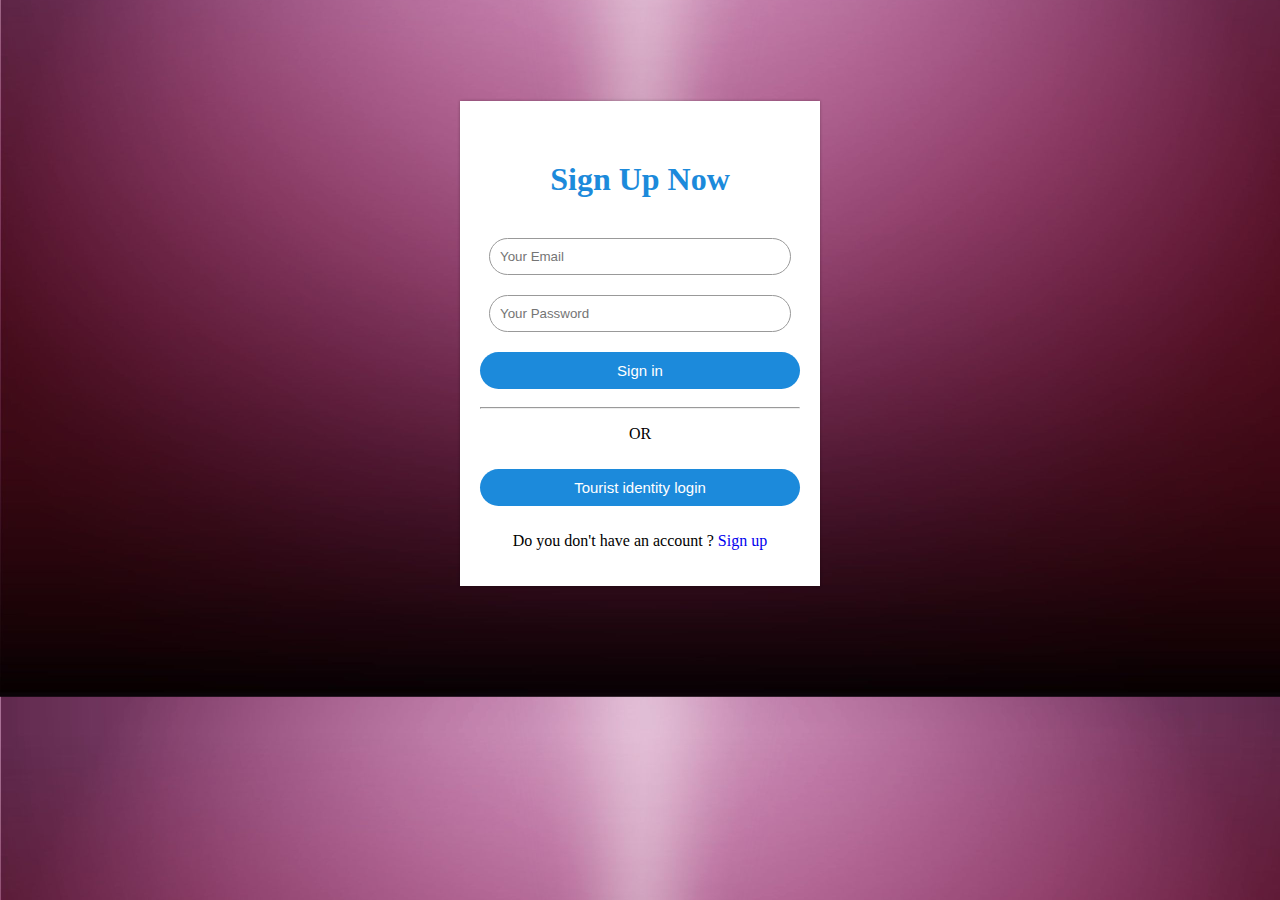
==== commit 07e247f6: "首页完成" ====
--- a/index.html
+++ b/index.html
@@ -7,9 +7,15 @@
     <meta http-equiv="X-UA-Compatible" content="ie=edge">
     <title>Document</title>
     <style>
-
+        body{
+            padding: 0;
+            background-image: url("./images/img0/timg.jpg");
+            background-size: cover;
+            background-position: center;
+            overflow: hidden;
+        }
         .sign-up-form{
-            width: 300px;
+            width: 320px;
             box-shadow:0 0 3px 0 rgba(0,0,0,0.3);
             background: #fff;
             padding: 20px;
@@ -21,10 +27,11 @@
             margin-bottom: 30px;
         }
         .input-box{
+            width: 280px ;
             border-radius:20px ;
             padding: 10px;
             margin: 10px 0;
-            width: 100%;
+
             border: 1px solid #999;
 
         }
@@ -48,21 +55,34 @@
         <img src="" alt="">
         <h1>Sign Up Now</h1>
         <form action="">
-            <input type="email" class="input-box" placeholder="Your Email">
-            <input type="password" class="input-box" placeholder="Your Password">
-            <p>
-                <span>
-                    <input type="checkbox">我同意
-                </span>
-            </p>
-            <button type="button" class="signup-btn">
-                Sign up
+            <input type="text" class="input-box" placeholder="Your Email" id="email">
+            <input type="password" class="input-box" placeholder="Your Password" id="passwork">
+
+            <button type="button" class="signup-btn" id="signInBtn">
+                Sign in
             </button>
             <hr>
             <p class="or">OR</p>
-            <button type="button" class="twitter-btn">Login with twitter</button>
-            <p>Do you have an account ? <a href="#">Sign in</a></p>
+            <button type="button" class="twitter-btn" id="twitterBtn">Tourist identity login</button>
+            <p>Do you don't have an account ? <a href="#" id="signUp">Sign up</a></p>
         </form>
     </div>
 </body>
+<script>
+    var email=document.getElementById("eamil");
+    var password=document.getElementById("password");
+    var signInBtn=document.getElementById("signInBtn");
+    signInBtn.onclick=function (){
+        window.location.href="index1.html";
+    };
+    var twitterBtn=document.getElementById("twitterBtn");
+    twitterBtn.onclick=function () {
+        window.location.href="index1.html";
+    };
+    var signUp=document.getElementById("signUp");
+    signUp.onclick=function () {
+        alert("请联系向1796887546@qq.com发送一封邮件申请账号");
+    }
+
+</script>
 </html>